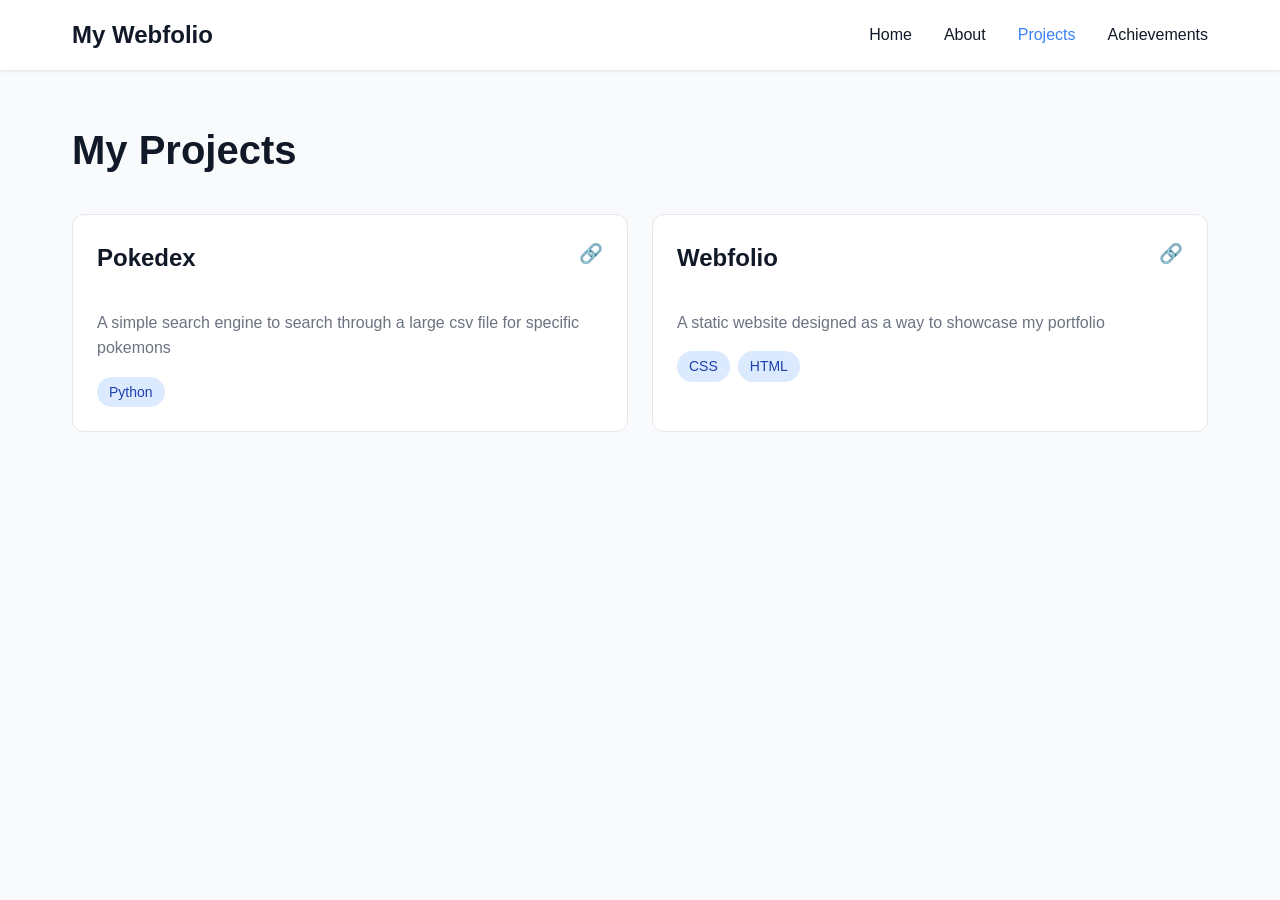
==== projects.html @ 8d096722 "Add files via upload" ====
<!DOCTYPE html>
<html lang="en">
<head>
    <meta charset="UTF-8">
    <meta name="viewport" content="width=device-width, initial-scale=1.0">
    <title>Projects - My Webfolio</title>
    <link rel="stylesheet" href="styles.css">
</head>
<body>
    <nav>
        <div class="nav-container">
            <div class="logo">My Webfolio</div>
            <ul class="nav-links">
                <li><a href="index.html">Home</a></li>
                <li><a href="about.html">About</a></li>
                <li><a href="projects.html" class="active">Projects</a></li>
                <li><a href="skills.html">Achievements</a></li>

            </ul>
        </div>
    </nav>

    <div class="container">
        <h2>My Projects</h2>
        <div class="grid">
            <div class="project-card">
                <div class="project-header">
                    <h3>Pokedex</h3>
                    <a href="#" class="external-link">🔗</a>
                </div>
                <p>A simple search engine to search through a large csv file for specific pokemons</p>
                <div class="tech-tags">
                    <span class="tag">Python</span>
                </div>
            </div>
            <div class="project-card">
                <div class="project-header">
                    <h3>Webfolio</h3>
                    <a href="#" class="external-link">🔗</a>
                </div>
                <p>A static website designed as a way to showcase my portfolio</p>
                <div class="tech-tags">
                    <span class="tag">CSS</span>
                    <span class="tag">HTML</span>
                </div>
            </div>
           
            </div>
        </div>
    </div>


</body>
</html>
---- styles.css ----
* {
    margin: 0;
    padding: 0;
    box-sizing: border-box;
}

:root {
    --bg-color: #f9fafb;
    --text-color: #111827;
    --card-bg: #ffffff;
    --border-color: #e5e7eb;
    --nav-bg: #ffffff;
    --accent-color: #3b82f6;
    --gray-text: #6b7280;
    --tag-bg: #dbeafe;
    --tag-text: #1e40af;
    --hover-shadow: 0 10px 15px rgba(0,0,0,0.1);
}

@media (prefers-color-scheme: dark) {
    :root {
        --bg-color: #111827;
        --text-color: #f3f4f6;
        --card-bg: #1f2937;
        --border-color: #374151;
        --nav-bg: #1f2937;
        --gray-text: #d1d5db;
        --tag-bg: #1e3a8a;
        --tag-text: #bfdbfe;
    }
}

body {
    font-family: -apple-system, BlinkMacSystemFont, 'Segoe UI', Roboto, Oxygen, Ubuntu, Cantarell, sans-serif;
    background-color: var(--bg-color);
    color: var(--text-color);
    transition: background-color 0.3s, color 0.3s;
    line-height: 1.6;
}

nav {
    background-color: var(--nav-bg);
    box-shadow: 0 1px 3px rgba(0,0,0,0.1);
    position: sticky;
    top: 0;
    z-index: 1000;
}

.nav-container {
    max-width: 1200px;
    margin: 0 auto;
    padding: 1rem 2rem;
    display: flex;
    justify-content: space-between;
    align-items: center;
}

.logo {
    font-size: 1.5rem;
    font-weight: bold;
    color: var(--text-color);
}

.nav-links {
    display: flex;
    gap: 2rem;
    align-items: center;
    list-style: none;
}

.nav-links a {
    color: var(--text-color);
    text-decoration: none;
    transition: color 0.3s;
    font-weight: 500;
}

.nav-links a:hover,
.nav-links a.active {
    color: var(--accent-color);
}

.container {
    max-width: 1200px;
    margin: 0 auto;
    padding: 3rem 2rem;
}

.intro{
    text-align: center;
    padding: 5rem 2rem;
}

.avatar {
    width: 128px;
    height: 128px;
    border-radius: 50%;
    background-color: var(--accent-color);
    margin: 0 auto 2rem;
    display: flex;
    align-items: center;
    justify-content: center;
    font-size: 3rem;
    color: white;
    font-weight: bold;
    overflow: hidden;
}

.avatar img {
    width: 100%;
    height: 100%;
    object-fit: cover;
}

h1 {
    font-size: 3rem;
    margin-bottom: 1rem;
}

h2 {
    font-size: 2.5rem;
    margin-bottom: 2rem;
}

h3 {
    font-size: 1.5rem;
    margin-bottom: 1rem;
}

.subtitle {
    font-size: 1.25rem;
    color: var(--gray-text);
    margin-bottom: 2rem;
}

.social-links {
    display: flex;
    gap: 1rem;
    justify-content: center;
}

.social-link {
    background-color: var(--card-bg);
    border: 1px solid var(--border-color);
    padding: 0.75rem;
    border-radius: 8px;
    text-decoration: none;
    color: var(--text-color);
    transition: box-shadow 0.3s;
    font-size: 1.5rem;
}

.social-link:hover {
    box-shadow: 0 4px 6px rgba(0,0,0,0.1);
}

.card {
    background-color: var(--card-bg);
    border: 1px solid var(--border-color);
    border-radius: 12px;
    padding: 2rem;
    margin-bottom: 2rem;
    box-shadow: 0 1px 3px rgba(0,0,0,0.1);
}

.card p {
    margin-bottom: 1rem;
    font-size: 1.67rem;
    line-height: 1.8;
}

.education-section {
    margin-top: 2rem;
}

.education-card {
    background-color: var(--bg-color);
    padding: 1rem;
    border-radius: 8px;
    margin-top: 1rem;
}

.education-title {
    font-weight: 600;
    margin-bottom: 0.25rem;
}

.education-details {
    color: var(--gray-text);
}

.grid {
    display: grid;
    grid-template-columns: repeat(auto-fit, minmax(300px, 1fr));
    gap: 1.5rem;
}

.project-card,
.skill-category {
    background-color: var(--card-bg);
    border: 1px solid var(--border-color);
    border-radius: 12px;
    padding: 1.5rem;
    transition: box-shadow 0.3s;
}

.project-card:hover {
    box-shadow: var(--hover-shadow);
}

.project-image {
    width: 100%;
    height: 200px;
    object-fit: cover;
    border-radius: 8px;
    margin-bottom: 1rem;
}

.about-image {
    width: 100%;
    max-width: 400px;
    border-radius: 12px;
    margin: 1rem auto;
    display: block;
}

.gallery {
    display: grid;
    grid-template-columns: repeat(auto-fit, minmax(250px, 1fr));
    gap: 1rem;
    margin-top: 1.5rem;
}

.gallery img {
    width: 100%;
    height: 250px;
    object-fit: cover;
    border-radius: 8px;
    transition: transform 0.3s, box-shadow 0.3s;
    cursor: pointer;
}

.gallery img:hover {
    transform: scale(1.05);
    box-shadow: var(--hover-shadow);
}

img {
    max-width: 100%;
    height: auto;
    display: block;
}

.project-header {
    display: flex;
    justify-content: space-between;
    align-items: start;
    margin-bottom: 1rem;
}

.external-link {
    text-decoration: none;
    font-size: 1.2rem;
}

.project-card p {
    color: var(--gray-text);
    margin-bottom: 1rem;
}

.tech-tags {
    display: flex;
    flex-wrap: wrap;
    gap: 0.5rem;
    margin-top: 1rem;
}

.tag {
    background-color: var(--tag-bg);
    color: var(--tag-text);
    padding: 0.25rem 0.75rem;
    border-radius: 999px;
    font-size: 0.875rem;
    font-weight: 500;
}

.skill-tag {
    background-color: var(--bg-color);
    border: 1px solid var(--border-color);
    padding: 0.5rem 1rem;
    border-radius: 8px;
    font-size: 0.9rem;
}
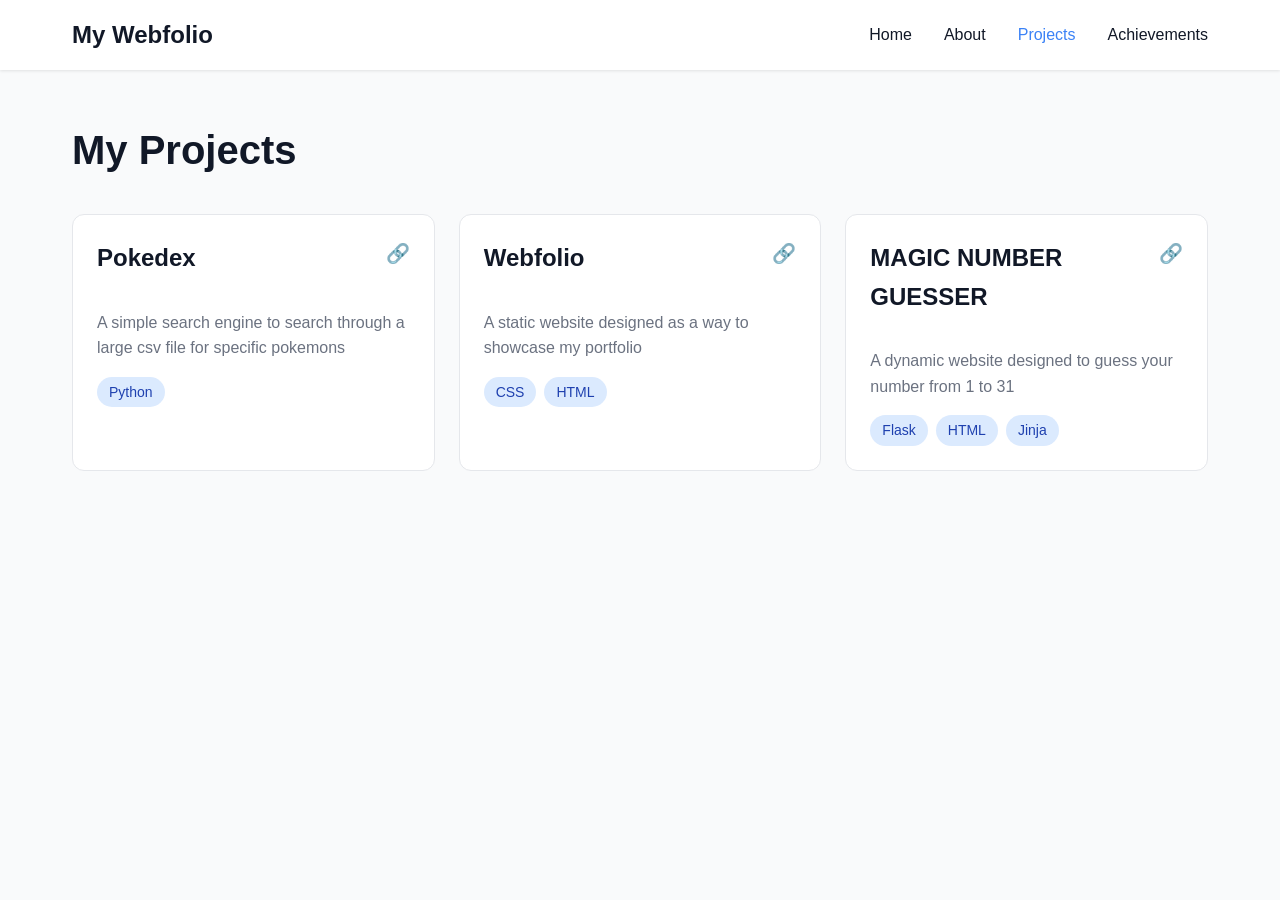
==== commit 2e265e85: "Add new project 'MAGIC NUMBER GUESSER' Added a new project 'MAGIC NUMBER GUESSER' with description a" ====
--- a/projects.html
+++ b/projects.html
@@ -44,11 +44,23 @@
                     <span class="tag">HTML</span>
                 </div>
             </div>
-           
+
+            <div class="project-card">
+                <div class="project-header">
+                    <h3>MAGIC NUMBER GUESSER</h3>
+                    <a href="loljerk.pythonanywhere.com" class="external-link">🔗</a>
+                </div>
+                <p>A dynamic website designed to guess your number from 1 to 31</p>
+                <div class="tech-tags">
+                    <span class="tag">Flask</span>
+                    <span class="tag">HTML</span>
+                    <span class="tag">Jinja</span>
+                </div>
+            </div>
             </div>
         </div>
     </div>
 
 
 </body>
-</html>+</html>
